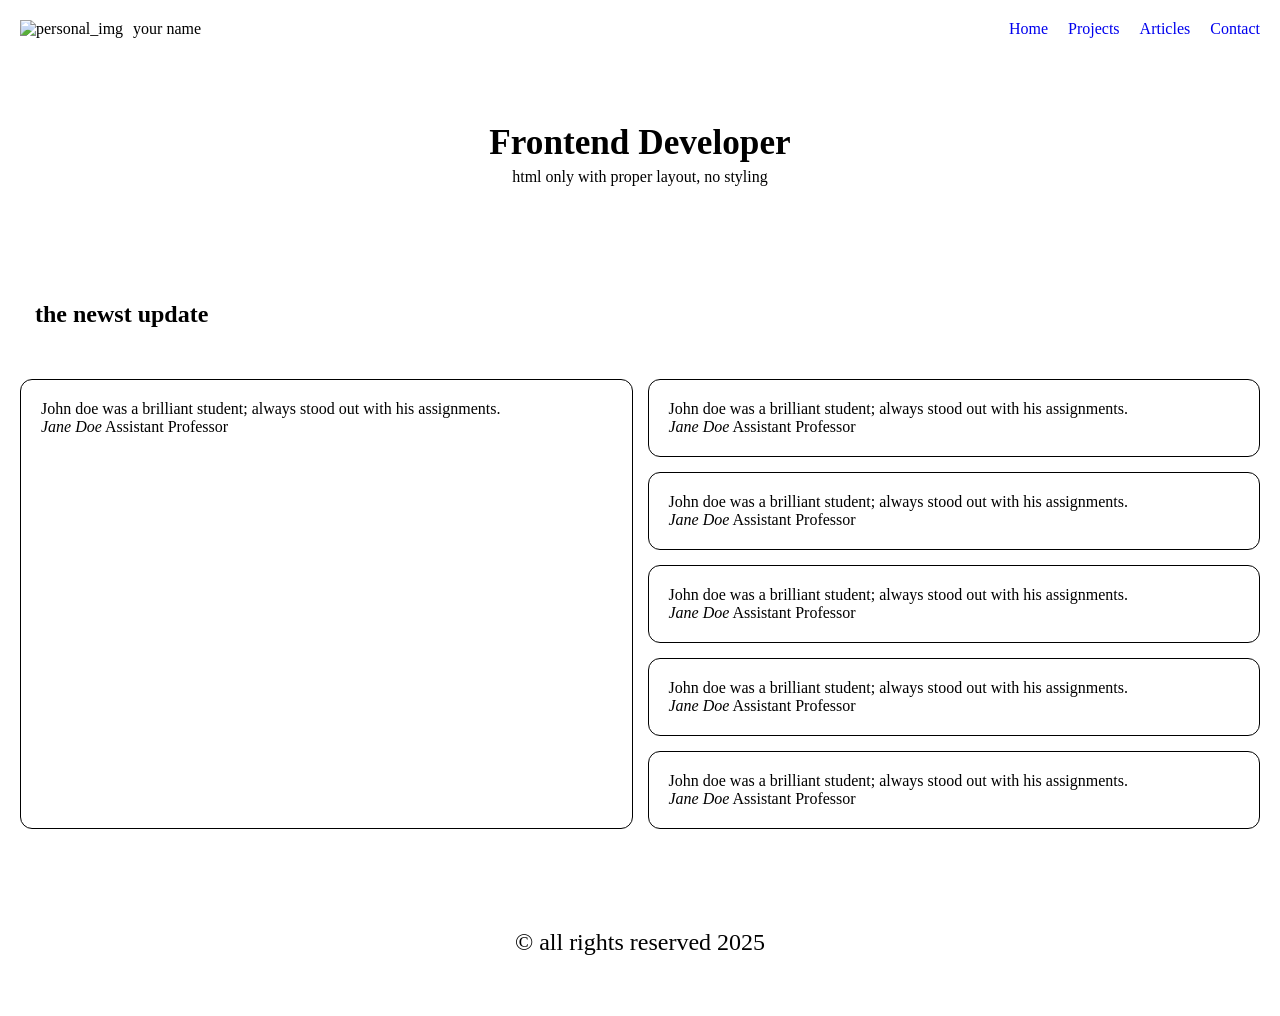
==== Personal Portfolio/articles.html @ 41e7e97e "Update README for CV-page" ====
<!DOCTYPE html>
<html lang="en">

<head>
    <meta charset="UTF-8">
    <meta name="viewport" content="width=device-width, initial-scale=1.0">
    <title>personal Portfolio</title>

    <link rel="stylesheet" href="style.css">
</head>

<body>
    <header>
        <nav>
            <div>
                <img src="#" alt="personal_img">
                <p>your name</p>
            </div>
            <ul>
                <li><a href="index.html">Home</a></li>
                <li><a href="projects.html">Projects</a></li>
                <li><a href="articles.html">Articles</a></li>
                <li><a href="contact.html">Contact</a></li>
            </ul>
        </nav>
        <div class="title-div">
            <h1>Frontend Developer</h1>
            <p>html only with proper layout, no styling</p>
        </div>
    </header>
    <main id="article-main">
        <h3>the newst update</h3>
        <article id="mainArticle">
            <p>John doe was a brilliant student; always stood out with his assignments.</p>
            <cite>Jane Doe</cite>
            <span class="span_card">Assistant Professor</span>
        </article>
        <article>
            <p>John doe was a brilliant student; always stood out with his assignments.</p>
            <cite>Jane Doe</cite>
            <span class="span_card">Assistant Professor</span>
        </article>
        <article>
            <p>John doe was a brilliant student; always stood out with his assignments.</p>
            <cite>Jane Doe</cite>
            <span class="span_card">Assistant Professor</span>
        </article>
        <article>
            <p>John doe was a brilliant student; always stood out with his assignments.</p>
            <cite>Jane Doe</cite>
            <span class="span_card">Assistant Professor</span>
        </article>
        <article>
            <p>John doe was a brilliant student; always stood out with his assignments.</p>
            <cite>Jane Doe</cite>
            <span class="span_card">Assistant Professor</span>
        </article>
        <article>
            <p>John doe was a brilliant student; always stood out with his assignments.</p>
            <cite>Jane Doe</cite>
            <span class="span_card">Assistant Professor</span>
        </article>
    </main>

    <footer>
        <p>&copy; all rights reserved 2025</p>
    </footer>
</body>

</html>
---- Personal Portfolio/style.css ----
* {
    box-sizing: border-box;
    margin: 0;
    padding: 0;
}

body {
    display: grid;
    grid-template-columns: 1fr;
    grid-template-areas:
        "header"
        "main"
        "reviews"
        "footer"
    ;
    min-height: 100vh;
}

/* header section */

header {
    grid-area: header;
}

nav {
    display: flex;
    justify-content: space-between;
    align-items: center;
    padding: 20px;
}

nav>div {
    display: flex;
    align-items: center;
    gap: 10px;
}

nav>ul {
    list-style-type: none;
    display: flex;
    gap: 20px;
}

.title-div {
    display: flex;
    flex-direction: column;
    justify-content: center;
    align-items: center;
    padding: 60px;
}

/* header section */

/* main section */
.middle-container {
    grid-area: main;
    display: grid;
    grid-template-columns: 1fr 1fr 1fr;
    background-color: black;
    gap: 1px;
    border-top: 1px solid black;
    border-bottom: 1px solid black;
    width: 100%;
}

.middle-container ul {
    list-style-type: none;
    margin: 0;
    padding: 0;
}

#projects-section,
#work-section,
#education-section {
    background-color: white;
    display: flex;
    flex-direction: column;
}

#projects-section ul {
    display: flex;
    flex-direction: column;
}

#projects-section ul li {
    padding: 12px 15px;
    border-bottom: 1px solid black;
}

#projects-section ul li:last-child {
    border-bottom: none;
}

#work-section {
    background-color: black;
    gap: 1px;
}

.work-block {
    background-color: white;
    flex: 1;
    padding-bottom: 15px;
}

#education-section ul {
    display: flex;
    flex-direction: column;
}

#education-section ul li {
    padding: 2px 0px 0px 10px;
}

#education-section ul li:last-child {
    padding-bottom: 10px;
}

#education-section ul li::before {
    content: "-";
    margin-right: 3px;
}

.pad {
    padding: 5px 15px;
    display: block;
}

.pad-link {
    padding: 5px 15px;
    display: inline-block;
    color: #0066cc;
}

/* main section */

/* reviews section */

#reviews-section {
    grid-area: reviews;
    padding: 40px 0 0 0;
}

#reviews-section>h3 {
    text-align: left;
    padding-left: 40px;
    margin-bottom: 10px;
}

#reviews-section>div {
    display: flex;
    justify-content: center;
    align-items: stretch;
    flex-wrap: wrap;
    padding: 20px;
    gap: 24px;
}

.article-card {
    border: 1px solid black;
    padding: 24px;
    border-radius: 12px;
    /* زوايا ناعمة مطابقة تماماً للتصميم */
    width: 300px;
}

/* reviews section */

/* footer section */

footer {
    grid-area: footer;
    display: flex;
    justify-content: center;
    align-items: center;
    padding: 60px;
    font-size: x-large;
}

/* footer section */

h3 {
    font-size: 1.5rem;
    padding: 15px 15px 5px 15px;
}

h4 {
    font-size: 1.2rem;
    padding: 10px 15px 5px 15px;
}

a {
    text-decoration: none;
}

h1 {
    margin: 5px;
    font-size: 2.2rem;
}

/* project main */

/* تنسيق صفحة المشاريع الرئيسي - الشاشات الكبيرة */
#project-main {
    display: grid;
    grid-template-columns: repeat(3, 1fr);
    /* تقسيم المساحة إلى 3 أعمدة متساوية */
    grid-template-rows: repeat(2, auto);
    /* إنشاء صفين لاحتواء البطاقات الصغيره */
    grid-auto-flow: column;
    /* توجيه العناصر لترتيب نفسها عمودياً داخل الأعمدة أولاً */
    gap: 24px;
    padding: 40px 20px;
    width: 100%;
}

/* التحكم بالمشروع الأوسط ليمتد على الصفين معاً */
#theMideArticle {
    grid-row: span 2;
    height: 100%;
}

/* تنسيق موحد لبطاقات المشاريع */
.project-card {
    border: 1px solid black;
    padding: 24px;
    border-radius: 8px;
    display: flex;
    flex-direction: column;
    gap: 15px;
}

.project-card h3 {
    padding: 0;
}

.project-card p {
    padding: 0;
    flex-grow: 1;
    /* دفع الروابط والـ Buttons إلى أسفل البطاقة دائماً لتوحيد المظهر */
}

/* project main */

/* article main */

#article-main {
    display: grid;
    grid-template-columns: 1fr 1fr;
    grid-template-rows: repeat(5, 1fr);
    gap: 15px;
    padding: 40px 20px;
}

#mainArticle {
    grid-row: span 5;
    grid-column: 1/2;
}

#article-main>article {
    border: 1px solid black;
    border-radius: 12px;
    padding: 20px;
}

/* article main */

/* Media Queries */

@media (max-width: 768px) {

    nav {
        flex-direction: column;
        gap: 20px;
    }

    nav>ul {
        flex-wrap: wrap;
        justify-content: center;
    }

    .middle-container {
        grid-template-columns: 1fr;
    }

    #work-section {
        flex-direction: column;
    }

    .article-card {
        width: 100%;
        max-width: 350px;
    }

    .title-div {
        padding: 30px 15px;
        text-align: center;
    }

    footer {
        padding: 30px;
        font-size: large;
    }

    #projects-section {
        text-align: center;
    }

    #projects-section>h3 {
        border-bottom: 1px solid black;
        padding-bottom: 15px;
    }

    nav>div {
        flex-direction: column;
    }

    #project-main {
        grid-template-columns: 1fr;
        /* عمود واحد فقط يضم كل المشاريع تحت بعضها */
        grid-template-rows: auto;
        /* إلغاء الصفين الثابتين */
        grid-auto-flow: row;
        /* إعادة الترتيب ليكون صفاً تلو الآخر بشكل طبيعي */
        gap: 16px;
        padding: 20px 10px;
    }

    #theMideArticle {
        grid-row: span 1;
        /* إلغاء امتداد الصفين ليتصرف كبطاقة عادية في الموبايل */
    }

    #article-main {
        grid-template-columns: 1fr;
    }

    #mainArticle {
        grid-row: auto;
        grid-column: auto;
    }
}

/* Media Queries */
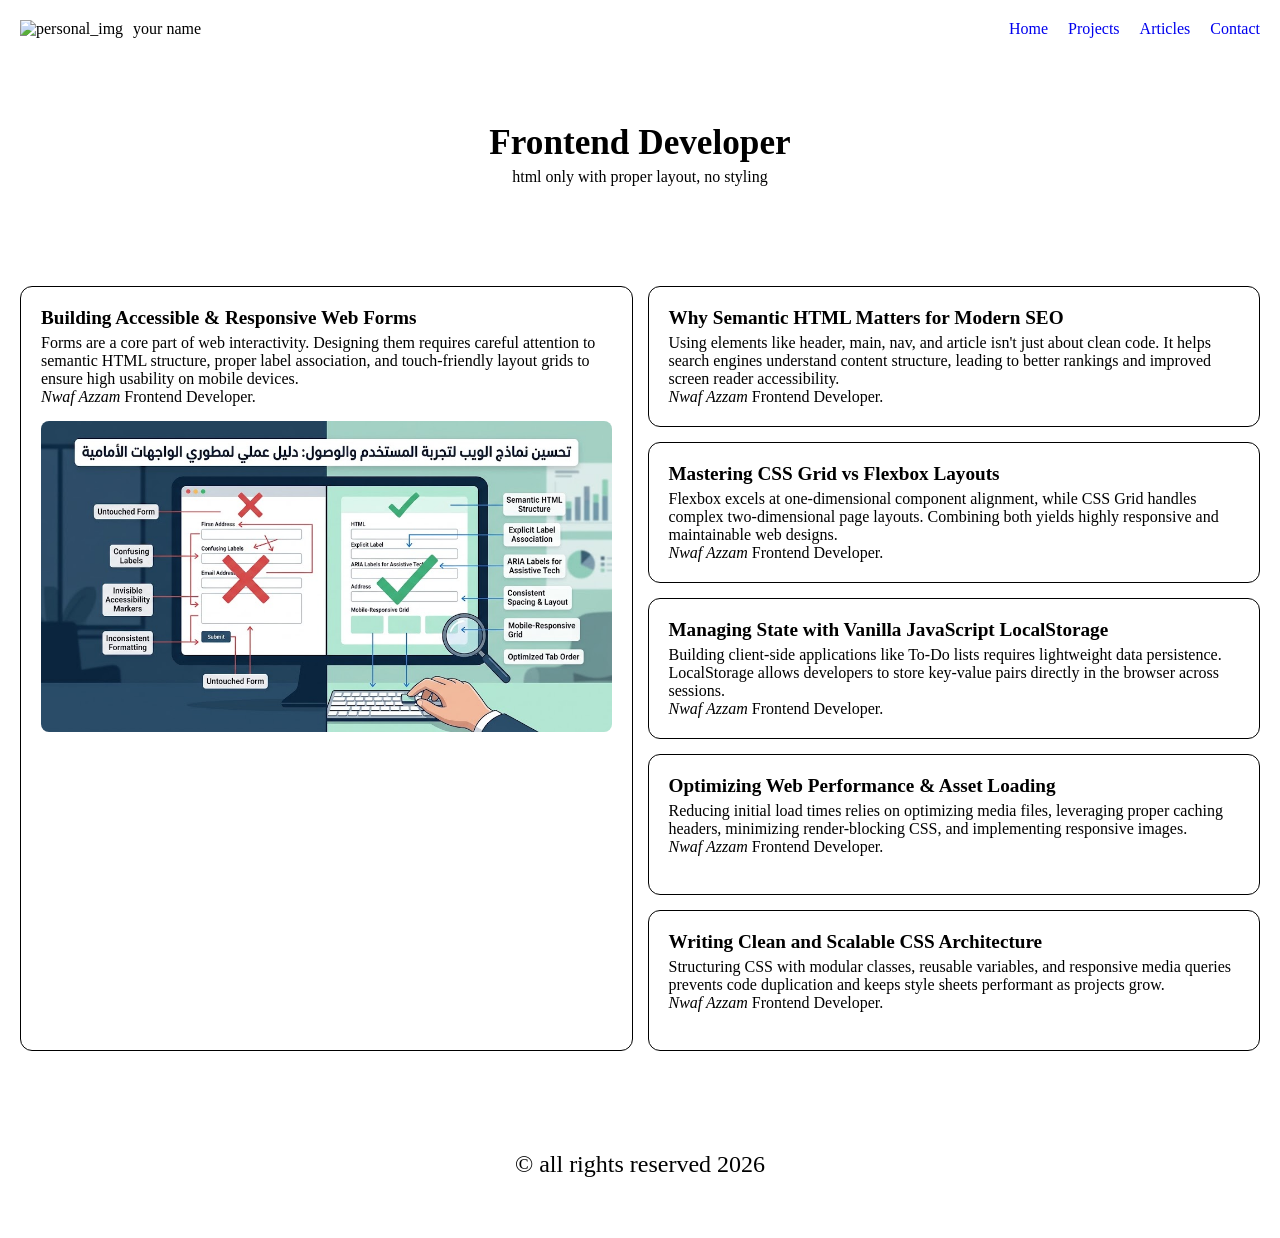
==== commit bbc80dd5: "feat: add comprehensive SEO and Open Graph meta tags, fix link placeholders with Coming Soon states," ====
--- a/Personal Portfolio/articles.html
+++ b/Personal Portfolio/articles.html
@@ -4,7 +4,22 @@
 <head>
     <meta charset="UTF-8">
     <meta name="viewport" content="width=device-width, initial-scale=1.0">
-    <title>personal Portfolio</title>
+    <title>personal Portfolio - Articels</title>
+    <!-- Standard SEO Meta Tags -->
+    <meta name="description"
+        content="Explore the professional personal portfolio of a Frontend Developer showcasing web development projects, technical skills, academic background, and articles.">
+    <meta name="keywords"
+        content="Frontend Developer, Web Development, Portfolio, HTML, CSS, JavaScript, Projects, Web Engineering">
+    <meta name="author" content="Nwaf Azzam">
+
+    <!-- Open Graph / Social Media Meta Tags -->
+    <meta property="og:title" content="Personal Portfolio | Frontend Developer">
+    <meta property="og:description"
+        content="Discover my web development journey, creative projects, technical skills, and professional articles.">
+    <meta property="og:type" content="website">
+    <meta property="og:url" content="https://roadmap.sh/projects/portfolio-website">
+    <meta property="og:image" content="https://roadmap.sh/projects/portfolio-website/assets/preview-image.jpg">
+    <meta property="og:site_name" content="Personal Portfolio">
 
     <link rel="stylesheet" href="style.css">
 </head>
@@ -29,41 +44,55 @@
         </div>
     </header>
     <main id="article-main">
-        <h3>the newst update</h3>
         <article id="mainArticle">
-            <p>John doe was a brilliant student; always stood out with his assignments.</p>
-            <cite>Jane Doe</cite>
-            <span class="span_card">Assistant Professor</span>
+            <h4>Building Accessible & Responsive Web Forms</h4>
+            <p>Forms are a core part of web interactivity. Designing them requires careful attention to semantic HTML
+                structure, proper label association, and touch-friendly layout grids to ensure high usability on mobile
+                devices.</p>
+            <cite>Nwaf Azzam</cite>
+            <span class="span_card">Frontend Developer.</span>
+            <img src="IMG/e280e4ec-ede8-4342-a85b-9aebd200b8c5.jfif" alt="Building Accessible Web Forms"
+                class="article-img">
         </article>
         <article>
-            <p>John doe was a brilliant student; always stood out with his assignments.</p>
-            <cite>Jane Doe</cite>
-            <span class="span_card">Assistant Professor</span>
+            <h4>Why Semantic HTML Matters for Modern SEO</h4>
+            <p>Using elements like header, main, nav, and article isn't just about clean code. It helps search engines
+                understand content structure, leading to better rankings and improved screen reader accessibility.</p>
+            <cite>Nwaf Azzam</cite>
+            <span class="span_card">Frontend Developer.</span>
         </article>
         <article>
-            <p>John doe was a brilliant student; always stood out with his assignments.</p>
-            <cite>Jane Doe</cite>
-            <span class="span_card">Assistant Professor</span>
+            <h4>Mastering CSS Grid vs Flexbox Layouts</h4>
+            <p>Flexbox excels at one-dimensional component alignment, while CSS Grid handles complex two-dimensional
+                page layouts. Combining both yields highly responsive and maintainable web designs.</p>
+            <cite>Nwaf Azzam</cite>
+            <span class="span_card">Frontend Developer.</span>
         </article>
         <article>
-            <p>John doe was a brilliant student; always stood out with his assignments.</p>
-            <cite>Jane Doe</cite>
-            <span class="span_card">Assistant Professor</span>
+            <h4>Managing State with Vanilla JavaScript LocalStorage</h4>
+            <p>Building client-side applications like To-Do lists requires lightweight data persistence. LocalStorage
+                allows developers to store key-value pairs directly in the browser across sessions.</p>
+            <cite>Nwaf Azzam</cite>
+            <span class="span_card">Frontend Developer.</span>
         </article>
         <article>
-            <p>John doe was a brilliant student; always stood out with his assignments.</p>
-            <cite>Jane Doe</cite>
-            <span class="span_card">Assistant Professor</span>
+            <h4>Optimizing Web Performance & Asset Loading</h4>
+            <p>Reducing initial load times relies on optimizing media files, leveraging proper caching headers,
+                minimizing render-blocking CSS, and implementing responsive images.</p>
+            <cite>Nwaf Azzam</cite>
+            <span class="span_card">Frontend Developer.</span>
         </article>
         <article>
-            <p>John doe was a brilliant student; always stood out with his assignments.</p>
-            <cite>Jane Doe</cite>
-            <span class="span_card">Assistant Professor</span>
+            <h4>Writing Clean and Scalable CSS Architecture</h4>
+            <p>Structuring CSS with modular classes, reusable variables, and responsive media queries prevents code
+                duplication and keeps style sheets performant as projects grow.</p>
+            <cite>Nwaf Azzam</cite>
+            <span class="span_card">Frontend Developer.</span>
         </article>
     </main>
 
     <footer>
-        <p>&copy; all rights reserved 2025</p>
+        <p>&copy; all rights reserved 2026</p>
     </footer>
 </body>
 
--- a/Personal Portfolio/style.css
+++ b/Personal Portfolio/style.css
@@ -243,6 +243,19 @@
 
 /* article main */
 
+article h4 {
+    padding: 0px 0px 5px 0px;
+}
+
+.article-img {
+    width: 100%;
+    height: auto;
+    border-radius: 8px;
+    margin-bottom: 15px;
+    margin-top: 15px;
+    display: block;
+}
+
 #article-main {
     display: grid;
     grid-template-columns: 1fr 1fr;
@@ -264,6 +277,101 @@
 
 /* article main */
 
+/* contact main */
+
+#contact-main {
+    padding: 40px 20px;
+    display: flex;
+    flex-direction: column;
+    align-items: center;
+}
+
+#contact-main h3 {
+    width: 100%;
+    max-width: 1000px; /* نفس عرض الفورم تماماً */
+    text-align: left;    /* محاذاة النص لليسار ليطابق بداية الإطار العلوي */
+    margin-bottom: 10px; /* مسافة بسيطة بين العنوان والإطار */
+    padding: 0;          /* إزالة أي حشو زائد قد يزيح العنوان */
+}
+
+#contact-main form {
+    display: grid;
+    grid-template-columns: 1fr 1fr;
+    gap: 20px;
+    max-width: 1000px;
+    width: 100%;
+    border: none;
+    border-radius: 12px;
+    position: relative;
+    /* ضروري جداً لتمرير العناصر الوهمية بناءً عليه */
+    padding: 30px;
+}
+
+/* 1. رسم الحد الأيسر كاملاً + الحد العلوي ممتداً من اليسار إلى النصف (50%) */
+#contact-main form::before {
+    content: "";
+    position: absolute;
+    top: 0;
+    left: 0;
+    width: 50%;
+    height: 100%;
+    border-top: 1px solid black;
+    border-left: 1px solid black;
+    pointer-events: none;
+    border-top-left-radius: 12px;
+}
+
+#contact-main form::after {
+    content: "";
+    position: absolute;
+    bottom: 0;
+    right: 0;
+    width: 50%;
+    height: 100%;
+    border-bottom: 1px solid black;
+    border-right: 1px solid black;
+    border-bottom-right-radius: 12px;
+    pointer-events: none;
+}
+
+#submitBtn {
+    grid-column: span 2;
+    width: 200px;
+    padding: 10px;
+    border: 1px solid black;
+    border-radius: 12px;
+    background-color: white;
+    margin: 5px;
+    cursor: pointer;
+}
+
+#right-column {
+    display: flex;
+    flex-direction: column;
+    gap: 8px;
+}
+
+input,
+textarea {
+    border: 1px solid black;
+    border-radius: 20px;
+    padding: 10px;
+    margin: 5px;
+}
+
+label {
+    font-weight: bold;
+}
+
+#left-column div {
+    display: flex;
+    flex-direction: column;
+    gap: 8px;
+}
+
+
+/* contact main */
+
 /* Media Queries */
 
 @media (max-width: 768px) {
@@ -289,6 +397,10 @@
     .article-card {
         width: 100%;
         max-width: 350px;
+    }
+
+    .article-img {
+        display: none;
     }
 
     .title-div {
@@ -338,6 +450,33 @@
         grid-row: auto;
         grid-column: auto;
     }
+
+    #contact-main form {
+        grid-template-columns: 1fr;
+        padding: 20px;
+        max-width: 100%;
+
+        /* إلغاء الحدود الجزئية وتطبيق إطار كامل وطبيعي للفورم */
+        border: 1px solid black;
+        border-radius: 12px;
+    }
+
+    /* إخفاء الحدود الفنية الخاصة بالشاشات الكبيرة تماماً في الموبايل */
+    #contact-main form::before,
+    #contact-main form::after {
+        display: none;
+    }
+
+    /* جعل زر الإرسال يتكيف بعرض مناسب ومريح للشاشات الصغيرة */
+    #submitBtn {
+        grid-column: span 1;
+        width: 100%;
+        max-width: 100%;
+    }
+
+    #contact-main {
+        padding: 20px 10px;
+    }
 }
 
 /* Media Queries */
